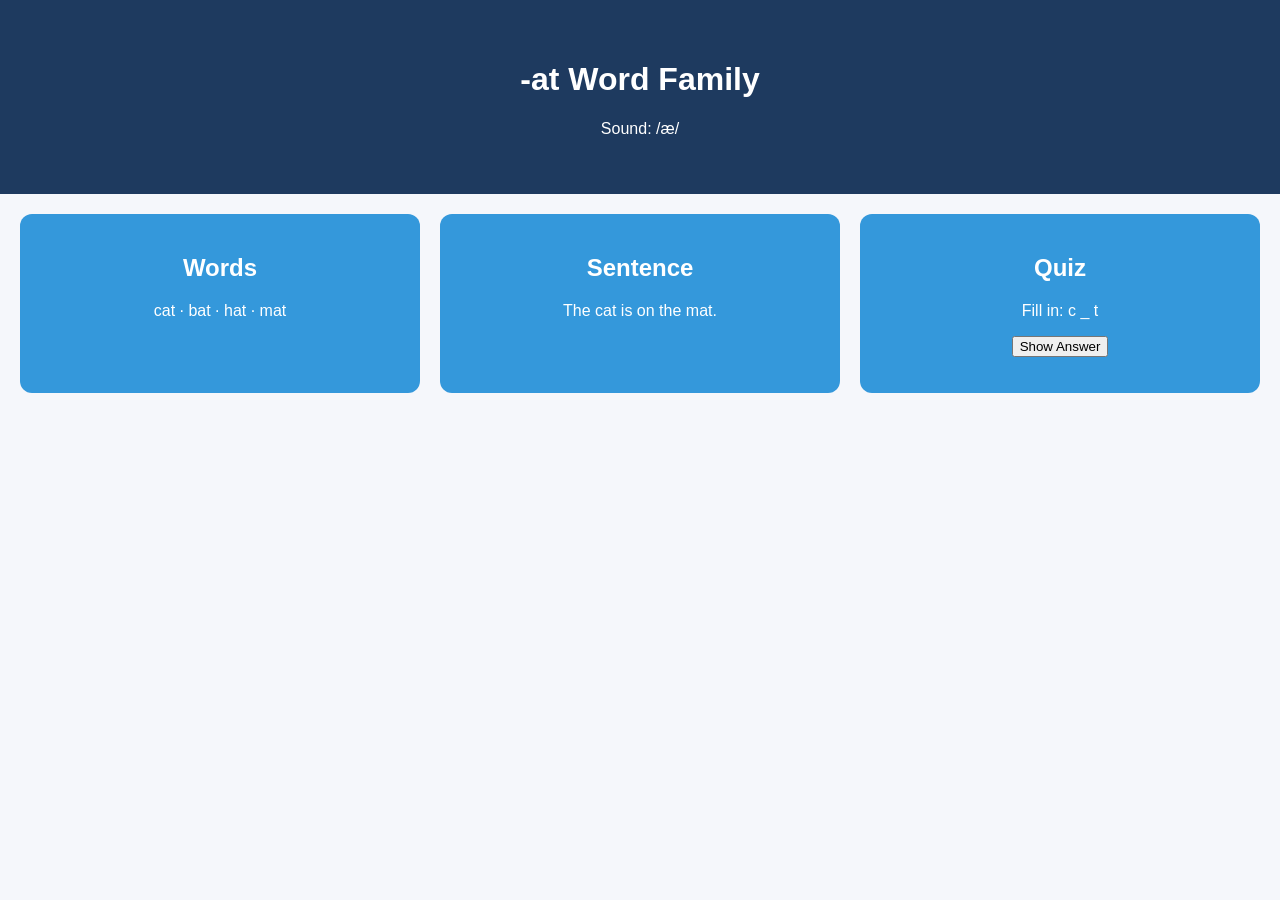
==== at.html @ 7b7009b6 "Add files via upload" ====
<!DOCTYPE html>
<html lang="en">
<head>
  <meta charset="UTF-8">
  <title>-at Family</title>
  <link rel="stylesheet" href="style.css">
</head>
<body>

<header>
  <h1>-at Word Family</h1>
  <p>Sound: /æ/</p>
</header>

<section class="container">

  <div class="card level1">
    <h2>Words</h2>
    <p>cat · bat · hat · mat</p>
  </div>

  <div class="card level1">
    <h2>Sentence</h2>
    <p>The cat is on the mat.</p>
  </div>

  <div class="card level1">
    <h2>Quiz</h2>
    <p>Fill in: c _ t</p>
    <button onclick="checkAnswer()">Show Answer</button>
    <p id="answer"></p>
  </div>

</section>

<script>
function checkAnswer() {
  document.getElementById("answer").innerText = "cat";
}
</script>

</body>
</html>
---- style.css ----
body {
  font-family: Arial;
  background: #f5f7fb;
  margin: 0;
}

header {
  background: #1e3a5f;
  color: white;
  text-align: center;
  padding: 40px;
}

.container {
  display: grid;
  grid-template-columns: repeat(auto-fit, minmax(250px, 1fr));
  padding: 20px;
  gap: 20px;
}

.card {
  padding: 20px;
  border-radius: 12px;
  color: white;
  text-align: center;
}

.card a {
  display: inline-block;
  margin-top: 10px;
  padding: 10px 15px;
  background: white;
  color: black;
  text-decoration: none;
  border-radius: 8px;
}

.level1 { background: #3498db; }
.level2 { background: #16a085; }
.level3 { background: #e67e22; }
.level4 { background: #9b59b6; }
.level5 { background: #e74c3c; }
.level6 { background: #2980b9; }
.level7 { background: #2c3e50; }
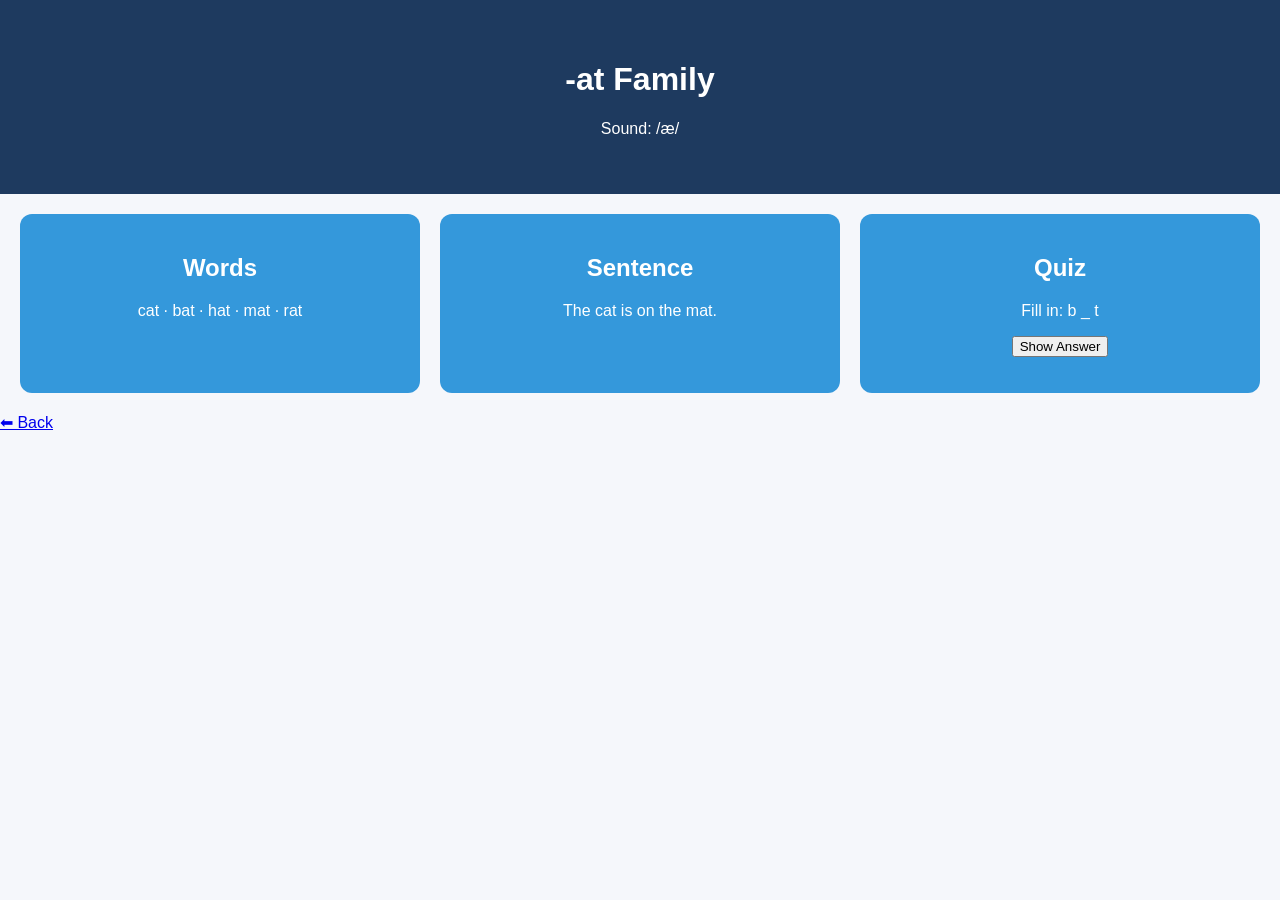
==== commit 09e75d23: "Update at.html" ====
--- a/at.html
+++ b/at.html
@@ -1,14 +1,13 @@
 <!DOCTYPE html>
-<html lang="en">
+<html>
 <head>
-  <meta charset="UTF-8">
   <title>-at Family</title>
   <link rel="stylesheet" href="style.css">
 </head>
 <body>
 
 <header>
-  <h1>-at Word Family</h1>
+  <h1>-at Family</h1>
   <p>Sound: /æ/</p>
 </header>
 
@@ -16,7 +15,7 @@
 
   <div class="card level1">
     <h2>Words</h2>
-    <p>cat · bat · hat · mat</p>
+    <p>cat · bat · hat · mat · rat</p>
   </div>
 
   <div class="card level1">
@@ -26,18 +25,20 @@
 
   <div class="card level1">
     <h2>Quiz</h2>
-    <p>Fill in: c _ t</p>
-    <button onclick="checkAnswer()">Show Answer</button>
-    <p id="answer"></p>
+    <p>Fill in: b _ t</p>
+    <button onclick="show()">Show Answer</button>
+    <p id="a"></p>
   </div>
 
 </section>
 
+<a href="level1.html">⬅ Back</a>
+
 <script>
-function checkAnswer() {
-  document.getElementById("answer").innerText = "cat";
+function show(){
+  document.getElementById("a").innerText="bat";
 }
 </script>
 
 </body>
-</html>+</html>
